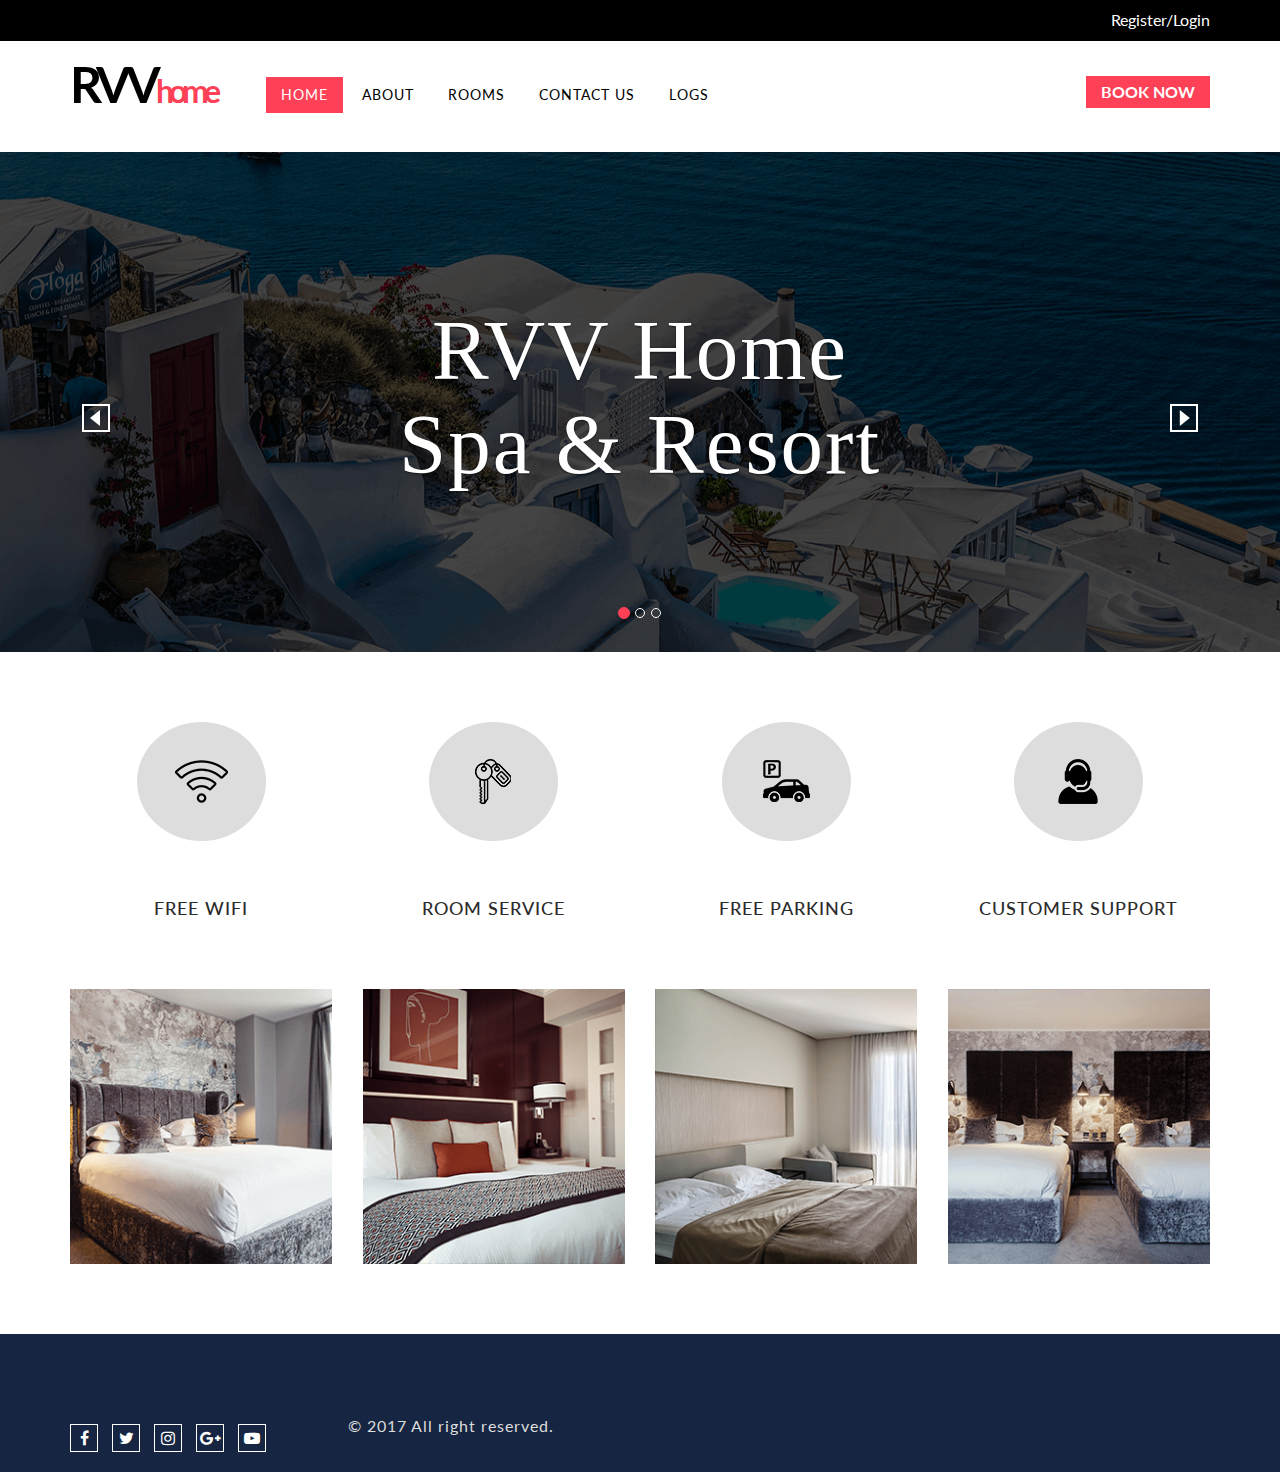
==== index.html @ ca2b0cf4 "first commit" ====
<!DOCTYPE html>
<html lang="en">
    <head>
        <meta charset="utf-8">
        <meta http-equiv="X-UA-Compatible" content="IE=edge">
        <meta name="viewport" content="width=device-width, initial-scale=1.0">
        <link rel="icon" href="images/icons/favicon.png"/>
        <title>RVV home</title>

        <!-- Bootstrap core CSS -->
        <link href="css/bootstrap.min.css" rel="stylesheet">
        <link href="font-awesome/css/font-awesome.min.css" rel="stylesheet" type="text/css" />
        <!-- Custom styles for this template -->
        <link href="css/style.css" rel="stylesheet">
        <link href="css/responsive.css" rel="stylesheet">
        <script src="js/jquery.min.js" type="text/javascript"></script>
        <script src="js/bootstrap.min.js" type="text/javascript"></script>
        <script src="js/custom.js" type="text/javascript"></script>
    </head>
    <body>
        <div id="page">
            <!---header top---->
            <div class="top-header">
                <div class="container">
                    <div class="row">
                        <div class="col-md-6">

                        </div>
                        <div class="col-md-6"><div class="social-grid">
                            <ul class="list-unstyled text-right">
                                <li><a href="registration.html">Register/Login</a></li>

                            </ul>
                        </div></div>
                    </div>
                </div>
            </div>
            <!--header--->
            <header class="header-container">
                <div class="container">
                    <div class="top-row">
                        <div class="row">
                            <div class="col-md-2 col-sm-6 col-xs-6">
                                <div id="logo">
                                    <!--<a href="index.html"><img src="images/logo.png" alt="logo"></a>-->
                                    <a href="index.html"><span>RVV</span>home</a>
                                </div>                       
                            </div>
                            <div class="col-sm-6 visible-sm">
                                <div class="text-right"><button type="button" class="book-now-btn" onclick="booknow()">Book Now</button></div>
                            </div>
                            <div class="col-md-8 col-sm-12 col-xs-12 remove-padd">
                                <nav class="navbar navbar-default">
                                    <div class="navbar-header page-scroll">
                                        <button data-target=".navbar-ex1-collapse" data-toggle="collapse" class="navbar-toggle" type="button">
                                            <span class="sr-only">Toggle navigation</span>
                                            <span class="icon-bar"></span>
                                            <span class="icon-bar"></span>
                                            <span class="icon-bar"></span>
                                        </button>

                                    </div>
                                    <div class="collapse navigation navbar-collapse navbar-ex1-collapse remove-space">
                                        <ul class="list-unstyled nav1 cl-effect-10">
                                            <li><a  data-hover="Home" class="active"><span>Home</span></a></li>
                                            <li><a data-hover="About"  href="about.html"><span>About</span></a></li>
                                            <li><a data-hover="Rooms"  href="rooms.html"><span>Rooms</span></a></li>
                                            <li><a data-hover="Contact Us" href="contact.html"><span>contact Us</span></a></li>
                                            <li><a data-hover="Logs" href="logs.html"><span>Logs</span></a></li>
                                        </ul>

                                    </div>
                                </nav>
                            </div>
                            <div class="col-md-2  col-sm-4 col-xs-12 hidden-sm">
                                <div class="text-right"><button type="button" class="book-now-btn" onclick="booknow()">Book Now</button></div>
                            </div>
                        </div>
                    </div>
                </div>
            </header>


            <!--end-->
            <div id="myCarousel1" class="carousel slide" data-ride="carousel"> 
                <!-- Indicators -->

                <ol class="carousel-indicators">
                    <li data-target="#myCarousel1" data-slide-to="0" class="active"></li>
                    <li data-target="#myCarousel1" data-slide-to="1"></li>
                    <li data-target="#myCarousel1" data-slide-to="2"></li>
                </ol>
                <div class="carousel-inner">
                    <div class="item active"> <img src="images/banner.png" style="width:100%; height: 500px" alt="First slide">
                        <div class="carousel-caption">
                            <h1>RVV home<br> spa & Resort</h1>
                        </div>
                    </div>
                    <div class="item"> <img src="images/banner2.png" style="width:100%; height: 500px" alt="Second slide">
                        <div class="carousel-caption">
                            <h1>RVV home<br> spa & Resort</h1>
                        </div>
                    </div>
                    <div class="item"> <img src="images/banner3.png" style="width:100%; height: 500px" alt="Third slide">
                        <div class="carousel-caption">
                            <h1>RVV home<br> spa & Resort</h1>
                        </div>
                    </div>

                </div>
                <a class="left carousel-control" href="#myCarousel1" data-slide="prev"> <img src="images/icons/left-arrow.png" onmouseover="this.src = 'images/icons/left-arrow-hover.png'" onmouseout="this.src = 'images/icons/left-arrow.png'" alt="left"></a>
                <a class="right carousel-control" href="#myCarousel1" data-slide="next"><img src="images/icons/right-arrow.png" onmouseover="this.src = 'images/icons/right-arrow-hover.png'" onmouseout="this.src = 'images/icons/right-arrow.png'" alt="left"></a>

            </div>
            <div class="clearfix"></div>

            <!--service block--->
            <section class="service-block">
                <div class="container">
                    <div class="row">
                        <div class="col-md-3 col-sm-3 col-xs-6 width-50">
                            <div class="service-details text-center">
                                <div class="service-image">
                                    <img alt="image" class="img-responsive" src="images/icons/wifi.png">
                                </div>
                                <h4><a>free wifi</a></h4>
                            </div>
                        </div>
                        <div class="col-md-3 col-sm-3 col-xs-6 width-50">
                            <div class="service-details text-center">
                                <div class="service-image">
                                    <img alt="image" class="img-responsive" src="images/icons/key.png">
                                </div>
                                <h4><a>room service</a></h4>
                            </div>
                        </div>
                        <div class="col-md-3 col-sm-3 col-xs-6 mt-25">
                            <div class="service-details text-center">
                                <div class="service-image">
                                    <img alt="image" class="img-responsive" src="images/icons/car.png">
                                </div>
                                <h4><a>free parking</a></h4>
                            </div>
                        </div>
                        <div class="col-md-3 col-sm-3 col-xs-6 mt-25">
                            <div class="service-details text-center">
                                <div class="service-image">
                                    <img alt="image" class="img-responsive" src="images/icons/user.png">
                                </div>
                                <h4><a>customer support</a></h4>
                            </div>
                        </div>
                    </div>
                </div>
            </section>

            <!--gallery block--->
            <section class="gallery-block gallery-front">
                <div class="container">
                    <div class="row">
                        <div class="col-lg-3 col-md-3 col-sm-3 col-xs-12">
                            <div class="gallery-image">
                                <img class="img-responsive" src="images/room1.png">
                                <div class="overlay">
                                    <a class="info pop example-image-link img-responsive" href="images/room1.png" data-lightbox="example-1"><i class="fa fa-search" aria-hidden="true"></i></a>
                                    <p><a>delux room</a></p>
                                </div>
                            </div>
                        </div>
                        <div class="col-lg-3 col-md-3 col-sm-3 col-xs-12">
                            <div class="gallery-image">
                                <img class="img-responsive" src="images/room2.png">
                                <div class="overlay">
                                    <a class="info pop example-image-link img-responsive" href="images/room2.png" data-lightbox="example-1"><i class="fa fa-search" aria-hidden="true"></i></a>
                                    <p><a>super room</a></p>
                                </div>
                            </div>
                        </div>
                        <div class="col-lg-3 col-md-3 col-sm-3 col-xs-12">
                            <div class="gallery-image">
                                <img class="img-responsive" src="images/room3.png">
                                <div class="overlay">
                                    <a class="info pop example-image-link img-responsive" href="images/room3.png" data-lightbox="example-1"><i class="fa fa-search" aria-hidden="true"></i></a>
                                    <p><a>single room</a></p>
                                </div>
                            </div>
                        </div>
                        <div class="col-lg-3 col-md-3 col-sm-3 col-xs-12">
                            <div class="gallery-image">
                                <img class="img-responsive" src="images/room4.png">
                                <div class="overlay">
                                    <a class="info pop example-image-link img-responsive" href="images/room4.png" data-lightbox="example-1"><i class="fa fa-search" aria-hidden="true"></i></a>
                                    <p><a>double room</a></p>
                                </div>
                            </div>
                        </div>
                    </div>
                </div>
            </section>
            <footer>
                <div class="container">
                    <div class="row">
                        <div class="col-md-3 col-sm-6 col-xs-12 width-set-50">
                            <div class="footer-details">

                                <div class="footer-social-icon">
                                    <a href="#"><i class="fa fa-facebook"></i></a>
                                    <a href="#"><i class="fa fa-twitter"></i></a>
                                    <a href="#"><i class="fa fa-instagram"></i></a>
                                    <a href="#"><i class="fa fa-google-plus"></i></a>
                                    <a href="#"><i class="fa fa-youtube-play"></i></a>
                                </div>

                            </div>
                        </div>
                    </div>

                    <div class="copyright">
                        &copy; 2017 All right reserved.
                    </div>

                </div>
            </footer>
            <!--back to top--->
            <a style="display: none;" href="javascript:void(0);" class="scrollTop back-to-top" id="back-to-top">
                <span><i aria-hidden="true" class="fa fa-angle-up fa-lg"></i></span>
                <span>Top</span>
            </a>

        </div>
    </body>
</html>
---- css/style.css ----
@import url('https://fonts.googleapis.com/css?family=Lato:400,700,900');

html, body {
    height: 100%;
    margin: 0;
    padding: 0;
}
body {
    background-color: #fff;
    color: #2b2b2b;
    /*font-family: 'Cabin', sans-serif;*/
    font-family: 'Lato', sans-serif;
    font-size: 14px;
    line-height: 16px;
    min-width: 320px;
    /*overflow: hidden;*/
    width: 100%;
}

* {
    margin: 0;
    padding: 0;
}
h1,h2,h3,h4,h5,h6,p{
    margin: 0
}

html, html a {
    -webkit-font-smoothing: antialiased;
    text-shadow: 1px 1px 1px rgba(0,0,0,0.004);

}
a, button {
    text-decoration: none;
    cursor: pointer;
}
a{
    color: #2b2b2b;
}
a, a:hover, a:focus, button:hover, button:focus {
    outline: 0 none !important;
    text-decoration: none;
}
a:focus ,a:hover{
    color: #ff4157;
}
ul{
    margin: 0;
    padding: 0;
}
#page{
    overflow: hidden;
}
.remove-padd{
    padding-left: 0;
    padding-right: 0;
}
.offspace-15{
    margin-top: 15px;
}
.offspace-45{
    margin-top: 45px;
}
/*top header*/
.top-header {
    background: #000 none repeat scroll 0 0;
    padding: 12px 0;
}
.social-grid li a {
    color: #fff;
    display: inline-block;
    font-size: 16px;
    text-align: center;
}
.social-grid li a:hover{
    color: #ff4157;
}
.social-grid li + li{
    margin-left: 25px;
}
.info-block{
    color: #fff;
}
.info-block .fa {
    margin-right: 15px;
}
/*navbar*/
.navbar-default {
    background-color: rgba(0,0,0,0);
    border-color: rgba(0,0,0,0);
}
.navbar{
    min-height: 35px;
    margin-bottom: 0;
}
.navigation .nav1 li {
    display: inline;
    position: relative;
}

/*carousel*/
#myCarousel1 .carousel-caption {
    bottom: auto;
    color: #fff;
    left: 50%;
    position: absolute;
    right: auto;
    text-align: center;
    text-shadow: 0 1px 2px rgba(0, 0, 0, 0.6);
    top: 50%;
    transform: translate(-50%, -50%);
    width: 100%;
    z-index: 0;
}
#myCarousel1 .carousel-caption h1 {
    color: #fff;
    font-family: "exotc350_dmbd_btdemi-bold";
    font-size: 85px;
    letter-spacing: 2px;

    text-transform: capitalize;
}

/*common*/
.service-block, .gallery-block, .vacation-offer-block, .resort-overview-block, .blog-block, .blog-block-slider, .about-block, .contact-block, .blog{
    padding: 70px 0 0 0;
}

/*social link*/
.social-grid ul li{
    display: inline;
}
.top-row{
    padding: 35px 0;
}
#logo > a {
    color: #ff4157;
    font-size: 32px;
    font-weight: 700;
    letter-spacing: -5px;
}
#logo > a span {
    color: #000;
    font-size: 50px;
}
.book-now-btn {
    background: #ff4157 none repeat scroll 0 0;
    border: medium none;
    color: #fff;
    font-size: 16px;
    font-weight: 700;
    letter-spacing: 0;
    padding: 8px 15px;
    text-transform: uppercase;
}
.book-now-btn:hover, .vacation-offer-details .btn.btn-default:hover{
    background: #162541;
}

.cl-effect-10 a::before, .cl-effect-10 a.active::before {
    background: #ff4157;
    color: #fff;
    content: attr(data-hover);
    height: 100%;
    left: 0;
    padding: 10px 15px;
    position: absolute;
    top: 0;
    transition: transform 0.3s ease 0s;
    width: 100%;
    z-index: -1;
}
.cl-effect-10 a.active::before{
    z-index: 1;

}
.cl-effect-10 a:hover span, .cl-effect-10 a:focus span {
    transform: translateX(100%);
}
.cl-effect-10 a:hover::before, .cl-effect-10 a:focus::before {
    transform: translateX(0%);
}
.cl-effect-10 a.active{
    color: #ff;
}
.cl-effect-10 {
    position: relative;
    z-index: 1;
}
.cl-effect-10 a {
    overflow: hidden;
    color: #000;
    display: inline-block;
    font-size: 14px;
    font-weight: 400;
    letter-spacing: 1px;
    /*margin: 15px 25px;*/
    outline: none;
    position: relative;
    text-decoration: none;
    text-transform: uppercase;
}
.cl-effect-10 a span {
    background: #fff none repeat scroll 0 0;
    display: block;
    padding: 10px 15px;
    transition: transform 0.3s ease 0s;
}
/*service block*/
.service-image {
    border: 2px solid #ddd;
    border-radius: 50%;
    display: inline-block;
    padding: 35px;
    background: #ddd;
}
.service-details h4 {
    font-size: 18px;
    font-weight: 500;
    letter-spacing: 1px;
    margin-top: 55px;
    text-transform: uppercase;
}
.gallery-front .gallery-image {
    position: relative;
    max-width: 263px;
    margin-right: auto;
    margin-left: auto;
}
.instagram-images .gallery-image{
    max-width: 171px;
    margin-left: auto;
    margin-right: auto;
    position: relative;
}
.gallery-image .overlay {
    background-color: rgba(0, 0, 0, 0.5);
    height: 100%;
    left: 0;
    opacity: 0;
    overflow: hidden;
    position: absolute;
    top: 0;
    transition: all 0.4s ease-in-out 0s;
    width: 100%;
}
.gallery-image:hover .overlay {
    opacity: 1;
}
.gallery-image:hover p {
    bottom: 50px;
}
.overlay .info > i {
    color: #fff;
    font-size: 25px;
}


.overlay p {
    bottom: 0;
    font-size: 17px;
    font-weight: 600;
    left: 25%;
    letter-spacing: 2px;
    position: absolute;
    text-transform: uppercase;
    transition: bottom 0.9s ease 0s;
}
.overlay p a{
    color: #fff;
}
.overlay p a:hover{
    color: #ff4157;
}


.image img {
    margin-left: auto;
    margin-right: auto;
}
.product-desc-side {
    display: flex;
    flex-direction: column;
    font-size: 14px;
    height: 278px;
    justify-content: center;
    letter-spacing: 0.5px;
    line-height: 20px;
    padding: 0 0 0 30px;
    text-align: left;
}
.product-desc-side h3 {
    border-bottom: 1px dashed #ddd;
    font-size: 22px;
    font-weight: 600;
    letter-spacing: 2px;
    padding-bottom: 10px;
    position: relative;
    text-transform: uppercase;
}
.product-desc-side h3::before {
    background: #ff4157;
    bottom: -1px;
    content: "";
    height: 2px;
    left: 0;
    position: absolute;
    width: 35px;
    transition: width 0.9s;
}
.product-desc-side:hover h3:before{
    width: 100%;
}
.product-desc-side > p {
    margin: 22px 0;
}
.links > a , .event-blog-details a.btn-default{
    border: 1px solid;
    display: inline-block;
    padding: 6px 8px;
    text-transform: uppercase;
    border-radius: 0;
}
.links > a:hover, .event-blog-details a.btn-default:hover{
    background: #ff4157;
    border-color: #ff4157;
    color: #fff;
}
.side-A .product-desc-side {
    padding: 0;
}

/*footer*/
footer {
    background: #162541 none repeat scroll 0 0;
    color: #ddd !important;
    margin-top: 70px;
    padding: 50px 0 20px;
}
.footer-details > h4 {
    font-size: 22px;
    font-weight: 600;
    letter-spacing: 2px;
    margin-bottom: 55px;
    text-transform: uppercase;
    color: #fff;
}
footer a{
    color: #fff;
}
.footer-contact-list i {
    color: #ff4157;
    float: left;
    margin-right: 10px;
}
.footer-contact-list p {
    overflow: hidden;
    line-height: 21px;
}
.footer-contact-list li {
    font-size: 14.5px;
    letter-spacing: 1px;
}
.footer-contact-list li + li {
    margin-top: 30px;
}
.footer-links li + li{
    margin-top: 15px;
}
.footer-links li {
    font-size: 14.5px;
    letter-spacing: 1px;
    text-transform: capitalize;
}
.footer-links li.active a{
    color: #ff4157;
}
.footer-social-icon {
    margin-top: 40px;
}
.footer-social-icon > a {
    border: 1px solid;
    display: inline-block;
    font-size: 16px;
    height: 28px;
    text-align: center;
    width: 28px;
}
.footer-social-icon > a i {
    line-height: 26px;
}
.footer-social-icon > a + a {
    margin-left: 10px;
}


/*carousel*/
.carousel-control.left, .carousel-control.right {
    background-image: none;
}
.carousel-control {
    opacity: 1;
}
#myCarousel2 .carousel-indicators li {
    background-color: #000;
    border: 1px solid #000;
    width: 140px;
}
#myCarousel2 .carousel-indicators .active {
    background-color: #ff4157;
    border-color: #ff4157;
    width: 140px;
}
#myCarousel2 .carousel-indicators {
    bottom: -55px;
}
#myCarousel2 .carousel-indicators li + li {
    margin-left: 15px;
}
.carousel-control {
    top: 50%;
}
.carousel-control:focus, .carousel-control:hover {
    opacity: 1;
}
#myCarousel1 .carousel-indicators .active{
    background: #ff4157;
    border-color: #ff4157;
}
/*back to top*/
#back-to-top {
    background: #ff4157;
    bottom: 40px;
    color: #fff;
    padding: 10px;
    position: fixed;
    right: 0;
    text-align: center;
    z-index: 9999;
    font-weight: 600;
    letter-spacing: 1px;
}
#back-to-top:hover{
    background: #c01b21;
}
#back-to-top > span {
    display: block;
}
/*navbar toggle*/
.navbar-toggle {
    background: #000;
    border: medium none;
    border-radius: 0;
    margin-top: -36px;
}
.navbar-toggle:hover, .navbar-default .navbar-toggle:focus, .navbar-default .navbar-toggle:hover {
    background: #ff4157 !important;
}
.navbar-default .navbar-toggle .icon-bar{
    background-color: #fff;
}
/*copyright*/
.copyright {
    font-size: 16px;
    letter-spacing: 1px;
    margin-top: -34px;
    text-align: left;
}

.copyright > a{
    color: #ff4157;
    font-weight: 600;
    font-size: 18px;
}
.copyright > a:hover{
    color: #fff;
}
/*rooms page*/
.bg-set-col{
    background: rgba(0,0,0,0.25);
    padding: 50px 0;
}
/*about page*/
.about-left p {
    color: #000000;
    font-size: 45px;
    font-weight: 100;
    line-height: 40px;
    text-transform: uppercase;
    width: 76%;
}
.about-right h3 {
    font-size: 26px;
    font-weight: 600;
    letter-spacing: 1px;
    margin-bottom: 15px;
}
.about-right > p {
    font-size: 15px;
    letter-spacing: 0.5px;
    line-height: 22px;
    margin-bottom: 15px;
}
.about-right li {
    position: relative;
    font-size: 14.8px;
    font-weight: 500;
    line-height: 30px;
    padding-left: 15px;
}

.about-right li:before{
    content: '';
    position: absolute;
    left: 0;
    top: 0;
    font-family: 'fontawesome';
    color: #ff4157;
    font-weight: 600;
}
.about-right span {
    color: #000;
    display: block;
    font-size: 20px;
    line-height: 24px;
    margin-top: 20px;
}
/*contact*/
/*contact*/
.contact-left-block > h3 , .contact-form > h3{
    color: #000;
    font-size: 25px;
    font-weight: 600;
    margin-bottom: 14px;
    text-transform: capitalize;
}
.contact-left-block > h3 > span, .contact-form > h3 > span{
    color: #ff4157;
}
.contact-left-block > p {
    color: #000;
    font-size: 15px;
    letter-spacing: 1px;
    line-height: 20px;
    margin-bottom: 15px;
}
.contact-left-block > p i {
    background: #ff4157 none repeat scroll 0 0;
    border-radius: 50%;
    color: #fff;
    height: 30px;
    line-height: 28px;
    text-align: center;
    width: 30px;
    font-size: 14px;
}
.contact-form form {
    margin-top: 15px;
}
.contact-form form .form-control {
    margin-bottom: 15px;
}
.form-control {
    border-radius: 0;
}
.submit-btn, .read-more-btn {
    background: rgba(0, 0, 0, 0) none repeat scroll 0 0;
    border: 1px solid;
    display: inline-block;
    font-size: 15px;
    font-weight: 600;
    letter-spacing: 1px;
    margin-top: 15px;
    padding: 6px 15px;
    text-transform: uppercase;
}
.submit-btn:hover, .read-more-btn:hover{
    background: #ff4157;
    border-color: #ff4157;
    color: #fff;
}
.contact-form form textarea{
    min-height: 140px;
}
.offspace-70{
    margin-top: 70px;
}
.hover-effect .gallery-image-list:hover img, .hover-effect .grid-item:hover img {
    animation: 1.5s ease 0s normal none 1 running flash;
    opacity: 0.6;
}

.user-info{
    margin-bottom: 15px;
}
.user-info > a{
    color: #ff4157;
}
.user-info > a:hover{
    color: #333;
}
.comment-form input, .comment-form textArea {
    margin-top: 15px;
}
.comment-form textArea{
    height: 140px;
}
.blog-list h4, .blog-list1 h4 {
    border-bottom: 2px solid #ff4157;
    font-size: 18px;
    font-weight: 600;
    letter-spacing: 1px;
    margin-bottom: 25px;
    margin-top: 20px;
    padding-bottom: 10px;
    text-transform: uppercase;
}
.blog-list ul li {
    border-bottom: 1px dashed #ddd;
    list-style: outside none none;
}
.blog-list li a {
    display: block;
    font-size: 14px;
    margin: 12px 0;
}
.blog-list li i {
    margin-right: 5px;
}
.blog-text p{
    margin-top: 15px;
}
.blog-text .link {
    font-size: 12.5px;
    font-weight: 600;
    letter-spacing: 0.5px;
}
.offspace-30{
    margin-top: 30px;
}
/*single page image*/
.image-head-wrapper {
    background: rgba(0, 0, 0, 0) url("../images/inner-banner.png") no-repeat scroll center top;
    height: 450px;
    position: relative;
}
.inner-wrapper {
    color: #fff;
    left: 70%;
    position: relative;
    text-align: right;
    text-transform: uppercase;
    top: 50%;
    transform: translate(-70%, -70%);
    width: 60%;
}
.inner-wrapper h1{
    font-family: "exotc350_dmbd_btdemi-bold";
}



.animated.flipInX {
    display: block;
    position: relative;
}

table {
    font-family: arial, sans-serif;
    border-collapse: collapse;
    width: 100%;
}

td, th {
    border: 1px solid #dddddd;
    text-align: left;
    padding: 8px;
}

tr:nth-child(even) {
    background-color: #dddddd;
}
---- css/responsive.css ----
@media (max-width: 1199px) {
    .remove-space{
        padding-left: 0px;
        padding-right: 0px;
    }
    .cl-effect-10 a span, .cl-effect-10 a::before, .cl-effect-10 a.active::before{
        padding-left: 12px;
        padding-right: 12px;
    }
}
@media (min-width: 992px) and (max-width: 1199px) {
    #logo > a span{
        font-size: 40px;
    }
    #logo > a{
        font-size: 28px;
    }
}

@media (min-width: 768px) and (max-width: 991px) {
    .navbar-default {
        margin-top: 30px;
        text-align: center;
    }

    .service-details h4, .overlay p{
        font-size: 16px;
    }
    .overlay p {
        left: 11%;
    }
    .gallery-image:hover p {
        bottom: 30px;
    }
    .resort-overview-block .row > div:nth-child(1) {
        margin-top: 0;
    }
    .resort-overview-block .row > div:nth-child(2n+1) {
        margin-top: 20px;
    }
    .blog-box{
        padding: 45px;
    }
    footer .row > div:nth-child(3) {
        margin-top: 30px;
    }
}

@media (max-width: 991px) {
    .service-block .row {
        padding: 0 15px;
    }
    .service-block .row > div {
        padding-left: 0;
        padding-right: 0;
    }
    .vacation-offer-details h4{
        font-size: 17px;
        line-height: 22px;
    }
    .vacation-offer-bgbanner::before{
        left: -40%;
    }
    .vacation-offer-details > h1{
        font-size: 23px;
    }
    .view-set-block {
        width: 100%;
    }
    .side-in-image {
        float: unset;
        width: auto;
    }
    .about-left p{
        font-size: 40px;
    }
    .about-right h3{
        margin-top: 20px;
    }
}

@media (max-width: 767px) {
    .navigation .nav1 li{
        display: block;
    }
    .cl-effect-10{
        padding-left: 15px;
    }
    #myCarousel1 .carousel-inner img{
        height: 280px !important;
    }
    #myCarousel1 .carousel-caption h1{
        font-size: 40px;
    }
    .carousel-control img{
        max-width: 24px;
    }
    .service-details h4 {
        font-size: 14px;
        letter-spacing: 0;
        margin-top: 25px;
    }
    .mt-25 {
        margin-top: 25px;
    }
    .gallery-front .gallery-image {
        margin-left: auto;
        margin-right: auto;
        /*max-width: 278px;*/
        position: relative;
        text-align: center;
        margin-bottom: 30px;
    }
    .vacation-offer-bgbanner{
        padding: 45px 0px;
    }
    .vacation-offer-details > h1{
        font-size: 20px;
    }
    .vacation-offer-details h4 {
        font-size: 15px;
        line-height: 20px;
    }
    .vacation-offer-details .btn.btn-default{
        padding: 6px 9px;
        font-size: 14px;
    }
    .side-A, .side-B{
        float: none;
        width: 100%;
    }
    .product-desc-side{
        padding-left: 0;
    }
    .product-desc-side h3{
        font-size: 18px;
    }
    .links > a, .event-blog-details button{
        padding: 3px 6px;
    }
    .blog-box, .blog-view-box{
        padding: 25px 15px;
    }
    .blog-box > p {
        font-size: 15px;
        letter-spacing: 1px;
        line-height: 22px;
        padding: 10px 30px;
    }
    #myCarousel2 .carousel-indicators li, #myCarousel2 .carousel-indicators .active{
        width: 50px;
    }
    .event-blog-details > h4{
        font-size: 17px;
        letter-spacing: 1px;
    }
    .event-blog-image {
        margin-bottom: 20px;
    }
    .event-blog-details h5 a i {
        margin: 0 5px;
    }
    .event-blog-details h5 > a {
        margin-left: 0;
    }
    .event-blog-details > p {
        font-size: 13.5px;
        line-height: 22px;
        margin: 20px 0;
    }
    footer {
        border-top: 1px dashed #ddd;
        margin-top: 40px;
        padding: 0px 0 20px;
    }
    .footer-details > h4{
        font-size: 18px;
        letter-spacing: 1px;
        margin-bottom: 35px;
        margin-top: 35px;
    }
    .footer-contact-list li + li {
        margin-top: 20px;
    }
    .footer-links li + li {
        margin-top: 10px;
    }
    .copyright > a{
        display: block;
        margin-top: 8px;
    }
    .image-head-wrapper{
        height: 240px;
    }
    .about-left p{
        font-size: 30px;
        line-height: 26px;
    }
    .about-right h3{
        font-size: 21px;
    }
    .about-right span{
        font-size: 18px;
    }
    .overlay .info > i{
        font-size: 15px;
    }
}

@media (min-width: 600px) and (max-width: 767px) {
    #myCarousel1 .carousel-inner img{
        height: 360px !important;
    }
    #myCarousel1 .carousel-caption h1{
        font-size: 55px;
    }
    .carousel-control img{
        max-width: 28px;
    }
    .service-details h4 {
        font-size: 16px;
        letter-spacing: 1px;
    }
    .view-set-block .col-xs-12, .width-set-50 {
        width: 50%;
    }
    .side-in-image {
        width: auto !important;
    }
    .image-head-wrapper{
        height: 300px;
    }
    .overlay .info > i{
        font-size: 20px;
    }
}

@media (min-width: 480px) and (max-width: 767px) {
    .gallery-block .col-xs-12 {
        width: 50%;
    }
}
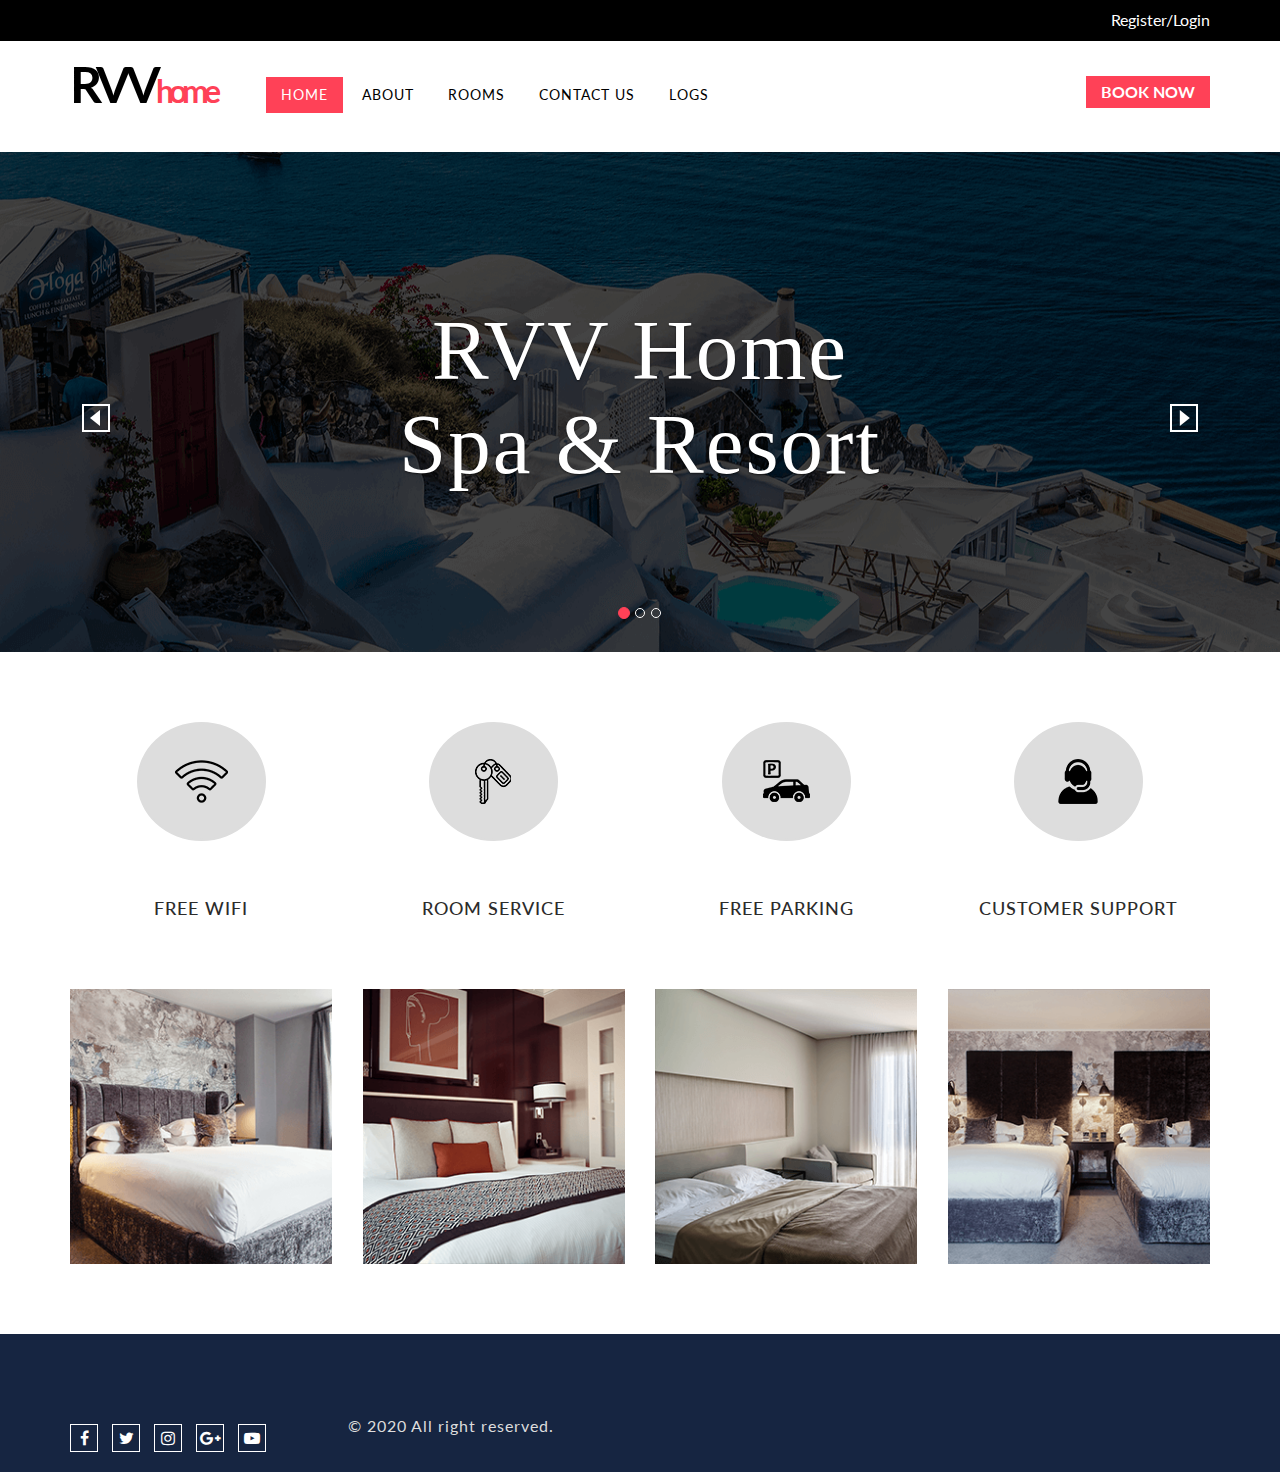
==== commit 2ba1be94: "changed 2017 to 2020" ====
--- a/index.html
+++ b/index.html
@@ -218,7 +218,7 @@
                     </div>
 
                     <div class="copyright">
-                        &copy; 2017 All right reserved.
+                        &copy; 2020 All right reserved.
                     </div>
 
                 </div>
